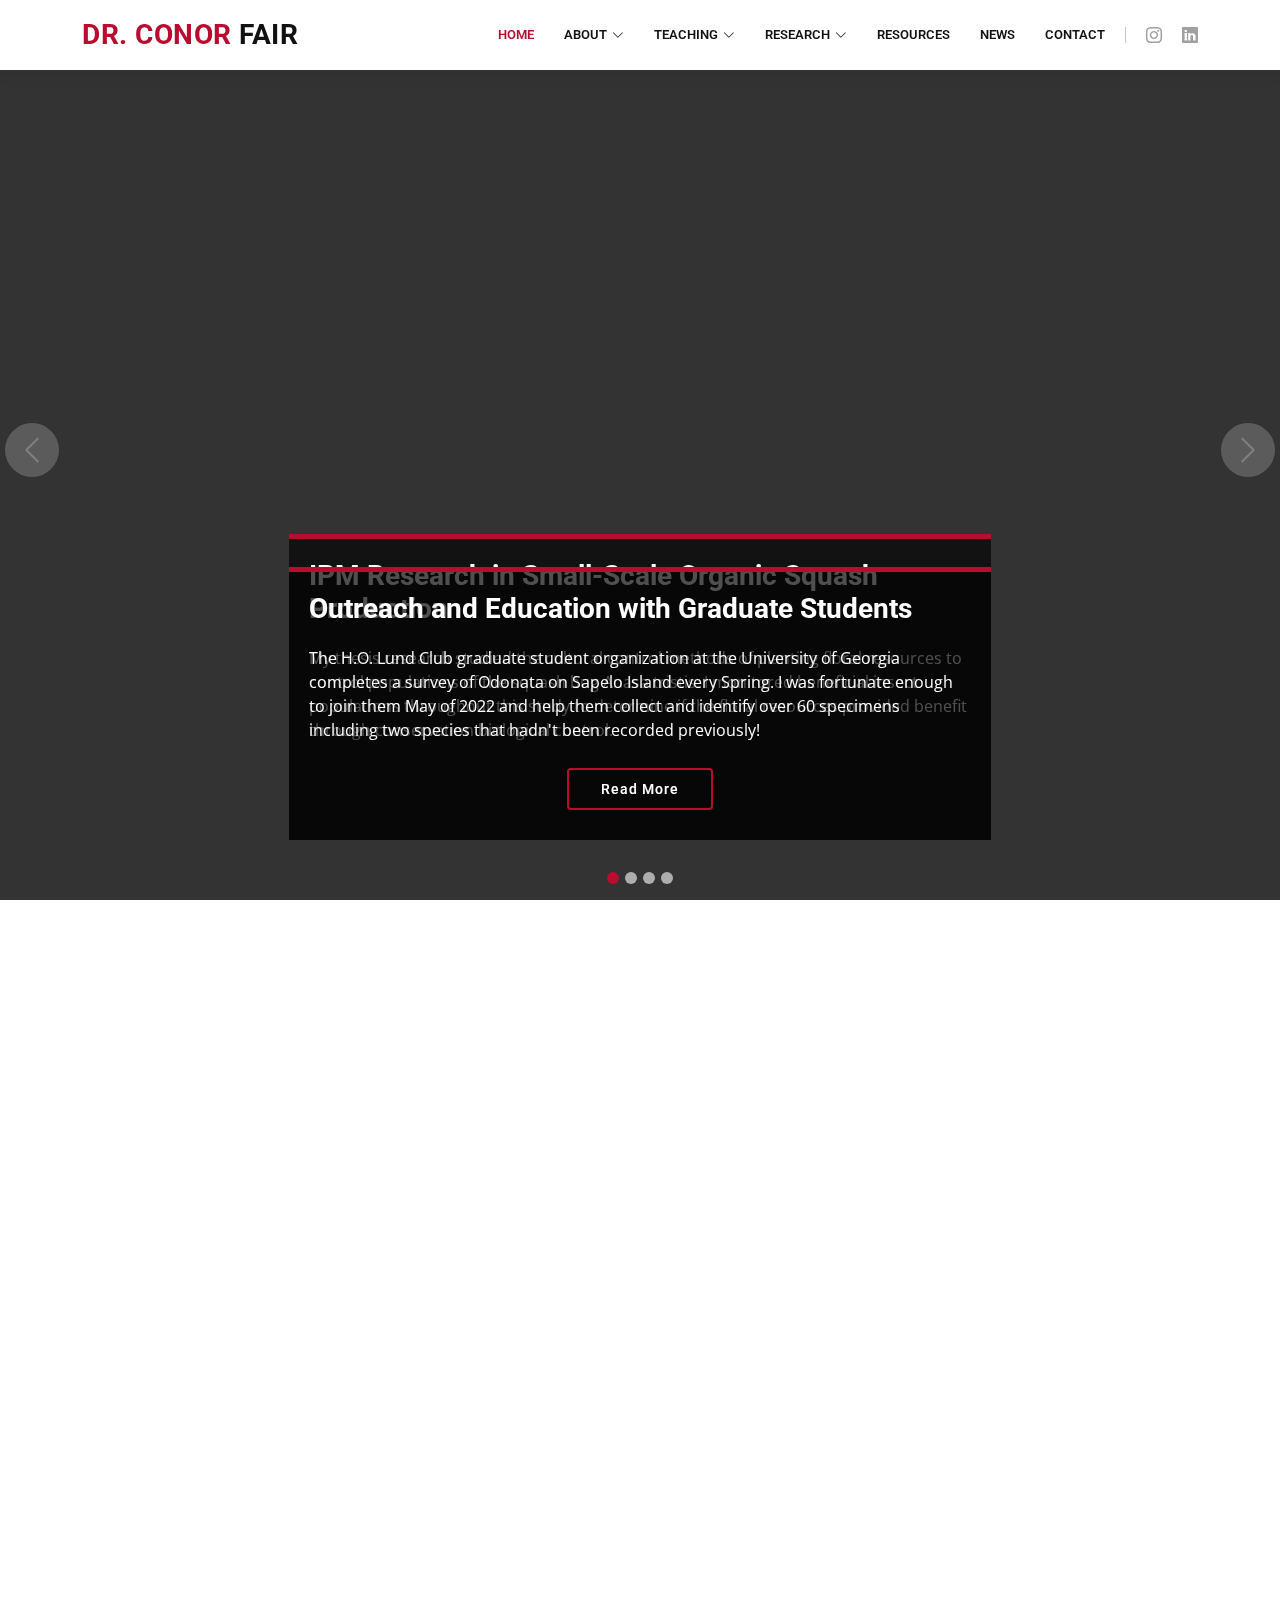
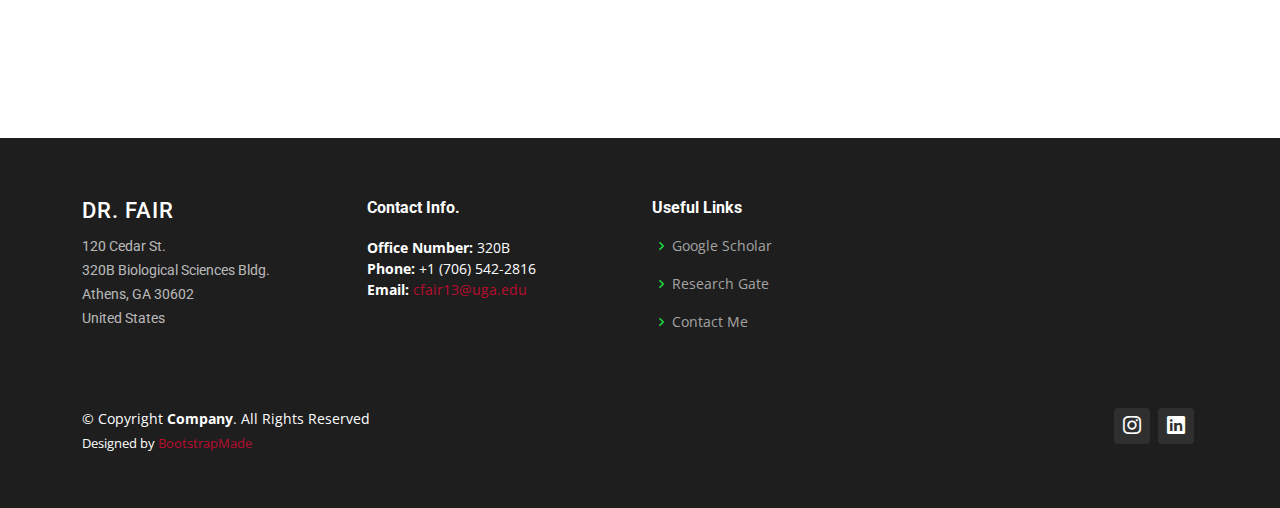
==== index.html @ 0d6fa964 "Updated Hero Slide" ====
<!DOCTYPE html>
<html lang="en">

<head>
  <meta charset="utf-8">
  <meta content="width=device-width, initial-scale=1.0" name="viewport">

  <title>Dr. Fair--Homepage</title>
  <meta content="" name="description">
  <meta content="" name="keywords">

  <!-- Favicons -->
  <link href="assets/img/icon.png" rel="icon">
  <link href="assets/img/icon.png" rel="apple-touch-icon">

  <!-- Google Fonts -->
  <link href="https://fonts.googleapis.com/css?family=Open+Sans:300,300i,400,400i,600,600i,700,700i|Roboto:300,300i,400,400i,500,500i,600,600i,700,700i|Poppins:300,300i,400,400i,500,500i,600,600i,700,700i" rel="stylesheet">

  <!-- Vendor CSS Files -->
  <link href="assets/vendor/animate.css/animate.min.css" rel="stylesheet">
  <link href="assets/vendor/aos/aos.css" rel="stylesheet">
  <link href="assets/vendor/bootstrap/css/bootstrap.min.css" rel="stylesheet">
  <link href="assets/vendor/bootstrap-icons/bootstrap-icons.css" rel="stylesheet">
  <link href="assets/vendor/boxicons/css/boxicons.min.css" rel="stylesheet">
  <link href="assets/vendor/glightbox/css/glightbox.min.css" rel="stylesheet">
  <link href="assets/vendor/remixicon/remixicon.css" rel="stylesheet">
  <link href="assets/vendor/swiper/swiper-bundle.min.css" rel="stylesheet">

  <!-- Template Main CSS File -->
  <link href="assets/css/style.css" rel="stylesheet">

  <!-- =======================================================
  * Template Name: Company - v4.8.0
  * Template URL: https://bootstrapmade.com/company-free-html-bootstrap-template/
  * Author: BootstrapMade.com
  * License: https://bootstrapmade.com/license/
  ======================================================== -->
</head>

<body>

  <!-- ======= Header ======= -->
  <header id="header" class="fixed-top">
    <div class="container d-flex align-items-center">

      <h1 class="logo me-auto"><a href="index.html"><span>Dr. Conor</span> Fair</a></h1>
      <!-- Uncomment below if you prefer to use an image logo -->
      <!-- <a href="index.html" class="logo me-auto me-lg-0"><img src="assets/img/logo.png" alt="" class="img-fluid"></a>-->

      <nav id="navbar" class="navbar order-last order-lg-0">
        <ul>
          <li><a href="index.html" class="active">Home</a></li>

          <li class="dropdown"><a href="#"><span>About</span> <i class="bi bi-chevron-down"></i></a>
            <ul>
              <li><a href="about.html">About Me (Dr. Fair)</a></li>
              <li><a href="team.html">Research Team</a></li>
              </li>
            </ul>
          </li>
          <li class="dropdown"><a href="#"><span>Teaching</span> <i class="bi bi-chevron-down"></i></a>
            <ul>
              <li><a href="ENTO8900.html">Advanced Quantitative Analysis (ENTO 8900)</a></li>
              <li><a href="ENTO2010E.html">Insects in the Environment (ENTO 2010E)</a></li>
            </ul>
          </li>
		<li class="dropdown"><a href="#"><span>Research</span> <i class="bi bi-chevron-down"></i></a>
            <ul>
              <li><a href="researchinterests.html">Research Interests</a></li>
              <li><a href="publications.html">Publications</a></li>
              </li>
            </ul>
          </li>				    
		  <li><a href="resources.html">Resources</a></li>
		  <li><a href="news.html">News</a></li>
          <li><a href="contact.html">Contact</a></li>
        </ul>
        </ul>
        <i class="bi bi-list mobile-nav-toggle"></i>
      </nav><!-- .navbar -->

      <div class="header-social-links d-flex">
        <a href="https://www.instagram.com/dr.conor_fair/" class="instagram"><i class="bu bi-instagram"></i></a>
        <a href="https://www.linkedin.com/in/conor-fair/" class="linkedin"><i class="bu bi-linkedin"></i></i></a>
      </div>

    </div>
  </header><!-- End Header -->

  <!-- ======= Hero Section ======= -->
  <section id="hero">
    <div id="heroCarousel" data-bs-interval="5000" class="carousel slide carousel-fade" data-bs-ride="carousel">

      <div class="carousel-inner" role="listbox">
        <!-- Slide 1 -->
        <div class="carousel-item active" style="background-image: url(assets/img/slide/IMG_03383.JPG);">
          <div class="carousel-container">
            <div class="carousel-content animate__animated animate__fadeInUp">
              <h2>IPM Research in Small-Scale Organic Squash Production</h2>
              <p> My thesis research studied the cultural control methods of planting floral resources to control populations of the squash bug <italic>Anasa tristis<italic>. 
			  I monitored beneficial insect populations throughout this study to determine if the floral resources provided benefit through conservation biological control.</p>
              <div class="text-center"><a href="https://ent.uga.edu/content/dam/caes-subsite/entomology/documents/entomology-newsletter/Summer%202022%20optimized.pdf" class="btn-get-started">Read More</a></div>
            </div>
          </div>
        </div>

        <!-- Slide 2 -->
        <div class="carousel-item" style="background-image: url(assets/img/slide/IMG_0346.JPG);">
          <div class="carousel-container">
            <div class="carousel-content animate__animated animate__fadeInUp">
              <h2>Native Pollinators in Forests </br>Managed by Prescribed Fires</h2>
              <p>The research I completed during my dissertation investigated the effects of the size and distribution of prescribed fires in pine forests on native pollinator communities in the Southeastern United States.</p>
              <div class="text-center"><a href="researchinterests.html" class="btn-get-started">Read More</a></div>
            </div>
          </div>
        </div>

        <!-- Slide 3 -->
        <div class="carousel-item" style="background-image: url(assets/img/slide/Image_002.jpg);">
          <div class="carousel-container">
            <div class="carousel-content animate__animated animate__fadeInUp">
              <h2>Bee Taxonomy and Photography</h2>
              <p>Identifying bees and other insect pollinators is one of my favorite parts of my research. I also enjoy creating high-resolution images of insects so that others can see the magnificent details.
			  I am always intersted in hearing from people interested in this work!</p>
              <div class="text-center"><a href="contact.html" class="btn-get-started">Read More</a></div>
            </div>
          </div>
        </div>
        <!-- Slide 4 -->
        <div class="carousel-item active" style="background-image: url(assets/img/slide/Sapelo.png);">
          <div class="carousel-container">
            <div class="carousel-content animate__animated animate__fadeInUp">
              <h2>Outreach and Education with Graduate Students</h2>
              <p>The H.O. Lund Club graduate student organization at the University of Georgia completes a survey of Odonata on Sapelo Island every Spring. I was fortunate enough to join them May of 2022 and help them collect and identify over 60 specimens including two species that hadn't been recorded previously!</p>
              <div class="text-center"><a href="https://ent.uga.edu/content/dam/caes-subsite/entomology/documents/entomology-newsletter/Summer%202022%20optimized.pdf" class="btn-get-started">Read More</a></div>
            </div>
          </div>
        </div>


      </div>

      <a class="carousel-control-prev" href="#heroCarousel" role="button" data-bs-slide="prev">
        <span class="carousel-control-prev-icon bi bi-chevron-left" aria-hidden="true"></span>
      </a>

      <a class="carousel-control-next" href="#heroCarousel" role="button" data-bs-slide="next">
        <span class="carousel-control-next-icon bi bi-chevron-right" aria-hidden="true"></span>
      </a>

      <ol class="carousel-indicators" id="hero-carousel-indicators"></ol>

    </div>
  </section><!-- End Hero -->

  <main id="main">

    <!-- ======= About Us Section ======= -->
    <section id="about-us" class="about-us">
      <div class="container" data-aos="fade-up">

        <div class="row content">
          <div class="col-lg-6" data-aos="fade-right">
            <h2>Insect Ecologist</h2>
            <h3>Studying basic and applied questions related to management decisions that affect pest insect populations and native pollinator communities</h3>
          </div>
          <div class="col-lg-6 pt-4 pt-lg-0" data-aos="fade-left">
            <p>
              Insect pests comprise one to three percent of known insect species, but they account for extensive economic losses and other related effects on everyday human life. 
			  My research seeks to understand how to use Integrated Pest Management (IPM) strategies to help mitigate these losses and prevent populations of various insects from
			  reaching harmful levels. This research serves the needs of citizens, industry professionals, and other interested parties.
            </p>
            <p>
              Insect pollinators, of which bees are considered to be the most consequential broadly, provide an incredibly important ecosystem service.
			  Pollination by bees and other insects is responsible for approximately 35% of food production in the United States. Given the increasing evidence
			  for the decline of pollinator communities worldwide as caused by agricultural intensification among other factors, we are investigating the 
			  impacts of human distrubances and other land management methods on native pollinator communities.
            </p>
			</p>
			  I am broadly interested in the following:
			</p>
            <ul>
              <li><i class="ri-check-double-line"></i> Measuring the impact of various management decisions on pest insect populations and native pollinator community interactions</li>
              <li><i class="ri-check-double-line"></i> Understanding the drivers of human behavioral psychology that leads to the adoption of behaviors demonstrated to support pollinator conservation</li>
              <li><i class="ri-check-double-line"></i> Developing outreach and educational programs to help educate and enable people to help manage pest insects and protect and support pollinators</li>
            </ul>
            <p class="fst-italic">
              I'm open to new questions and ideas! If you are interested in supporting pollinators, don't hesitate to <a href="contact.html">contact</a> me.
            </p>
          </div>
        </div>

      </div>
    </section><!-- End About Us Section -->

  <!-- ======= Footer ======= -->
  <footer id="footer">

    <div class="footer-top">
      <div class="container">
        <div class="row">

          <div class="col-lg-3 col-md-6 footer-contact">
            <h3>Dr. Fair</h3>
            <p>
              120 Cedar St. <br>
			  320B Biological Sciences Bldg. <br>
              Athens, GA 30602<br>
              United States <br><br>
            </p>
          </div>

          <div class="col-lg-3 col-md-6 footer-links">
            <h4>Contact Info.</h4>
            <p>
              <strong>Office Number:</strong> 320B<br>
              <strong>Phone:</strong> +1 (706) 542-2816<br>
              <strong>Email:</strong> </i> <a href="mailto:cfair13@uga.edu">cfair13@uga.edu</a><br>
            </p>
          </div>

          <div class="col-lg-2 col-md-6 footer-links">
            <h4>Useful Links</h4>
            <ul>
              <li><i class="bx bx-chevron-right"></i> <a href="https://scholar.google.com/citations?user=XSbP8mAAAAAJ&hl=en/">Google Scholar</a></li>
              <li><i class="bx bx-chevron-right"></i> <a href="https://www.researchgate.net/profile/Conor-Fair">Research Gate</a></li>
              <li><i class="bx bx-chevron-right"></i> <a href="contact.html">Contact Me</a></li>
            </ul>
          </div>
        </div>
      </div>
    <div class="container d-md-flex py-4">
      <div class="me-md-auto text-center text-md-start">
        <div class="copyright">
          &copy; Copyright <strong><span>Company</span></strong>. All Rights Reserved
        </div>
        <div class="credits">
          <!-- All the links in the footer should remain intact. -->
          <!-- You can delete the links only if you purchased the pro version. -->
          <!-- Licensing information: https://bootstrapmade.com/license/ -->
          <!-- Purchase the pro version with working PHP/AJAX contact form: https://bootstrapmade.com/company-free-html-bootstrap-template/ -->
          Designed by <a href="https://bootstrapmade.com/">BootstrapMade</a>
        </div>
      </div>
      <div class="social-links text-center text-md-right pt-3 pt-md-0">
        <a href="https://www.instagram.com/dr.conor_fair/" class="instagram"><i class="bu bi-instagram"></i></a>
        <a href="https://www.linkedin.com/in/conor-fair/" class="linkedin"><i class="bu bi-linkedin"></i></i></a>
      </div>
    </div>
  </footer><!-- End Footer -->

  <a href="#" class="back-to-top d-flex align-items-center justify-content-center"><i class="bi bi-arrow-up-short"></i></a>

  <!-- Vendor JS Files -->
  <script src="assets/vendor/aos/aos.js"></script>
  <script src="assets/vendor/bootstrap/js/bootstrap.bundle.min.js"></script>
  <script src="assets/vendor/glightbox/js/glightbox.min.js"></script>
  <script src="assets/vendor/isotope-layout/isotope.pkgd.min.js"></script>
  <script src="assets/vendor/swiper/swiper-bundle.min.js"></script>
  <script src="assets/vendor/waypoints/noframework.waypoints.js"></script>
  <script src="assets/vendor/php-email-form/validate.js"></script>

  <!-- Template Main JS File -->
  <script src="assets/js/main.js"></script>

</body>

</html>
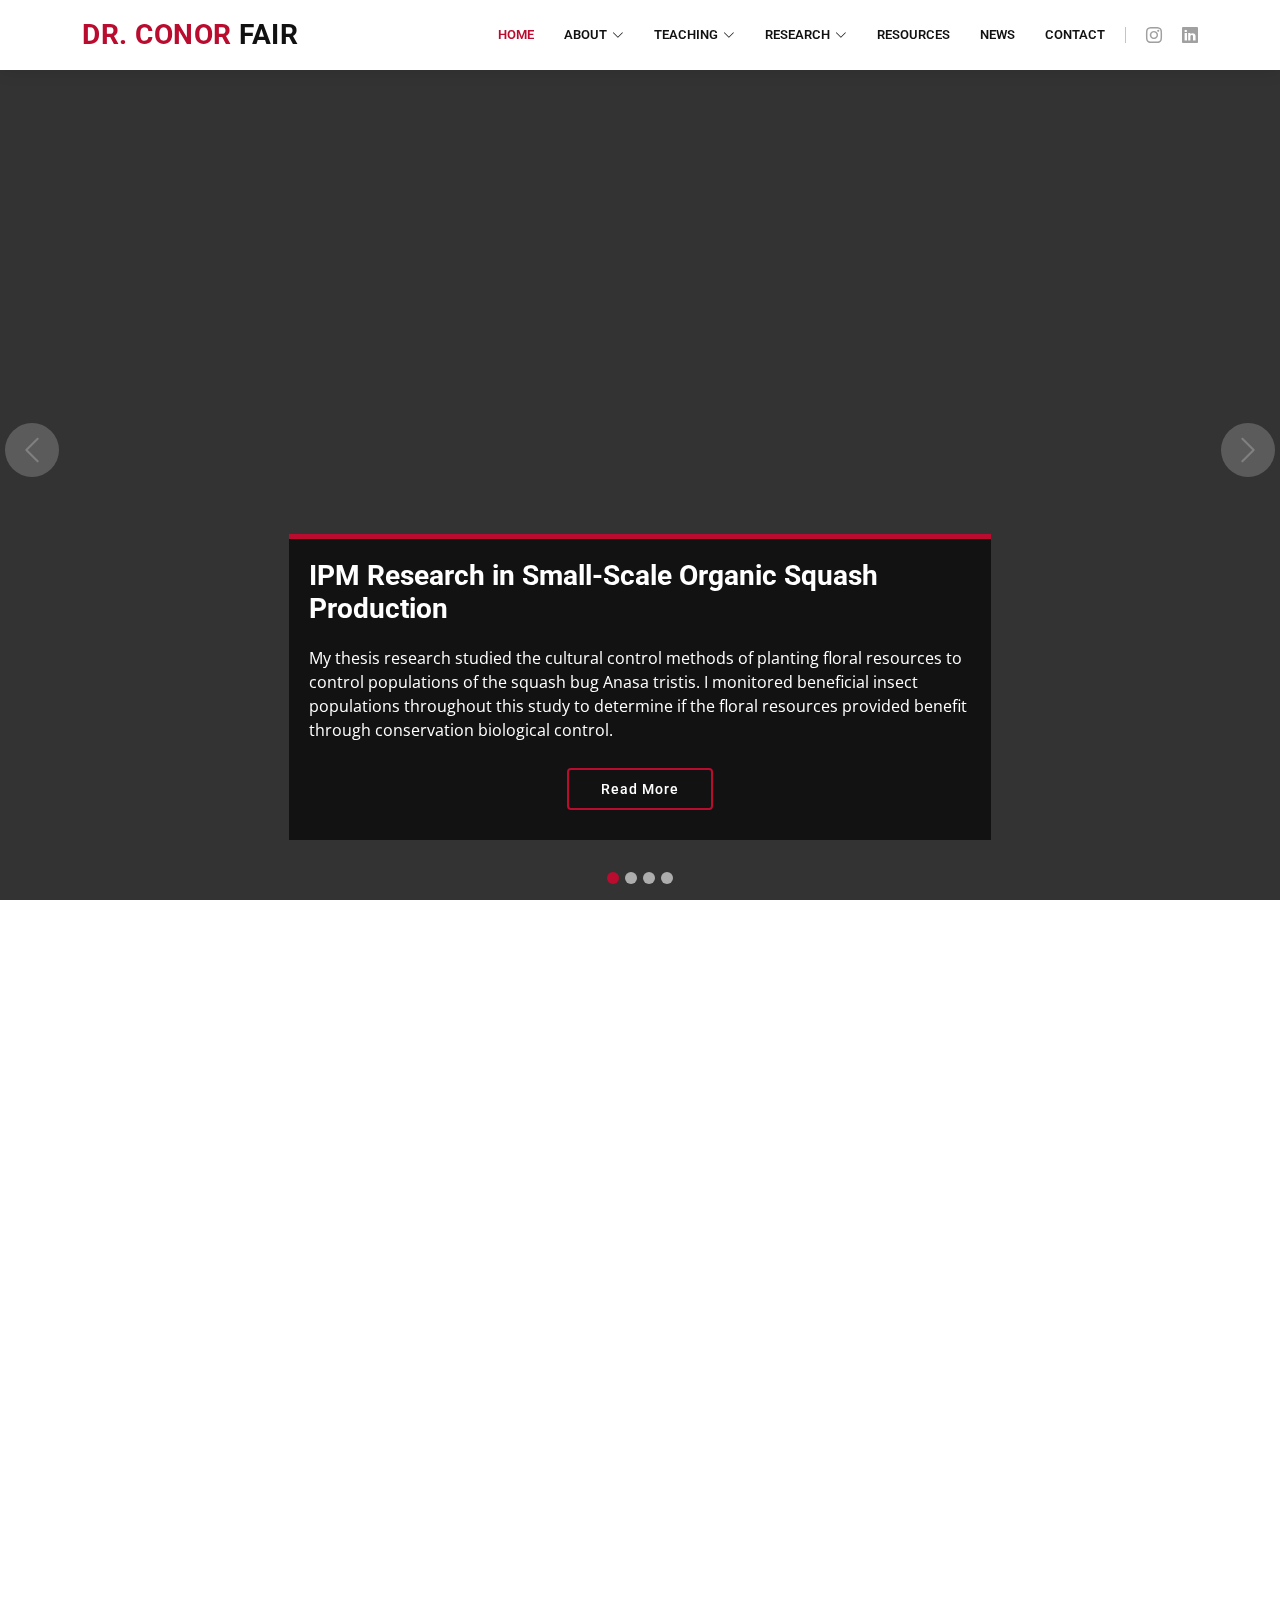
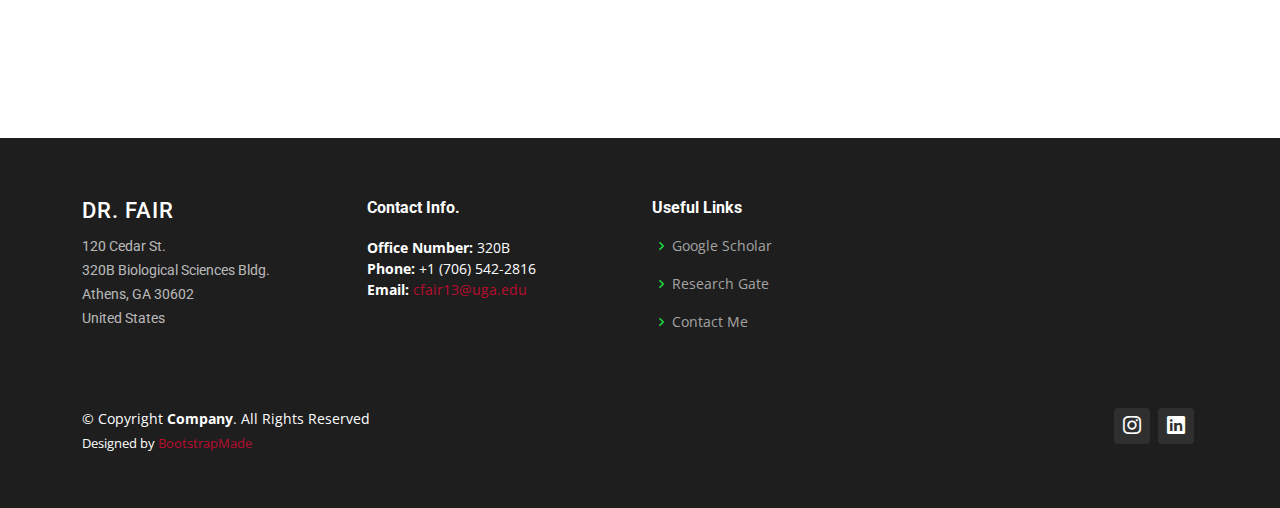
==== commit 2f356faf: "Updates to Website" ====
--- a/index.html
+++ b/index.html
@@ -93,13 +93,13 @@
 
       <div class="carousel-inner" role="listbox">
         <!-- Slide 1 -->
-        <div class="carousel-item active" style="background-image: url(assets/img/slide/IMG_03383.JPG);">
+        <div class="carousel-item active" style="background-image: url(assets/img/slide/Squash.JPG);">
           <div class="carousel-container">
             <div class="carousel-content animate__animated animate__fadeInUp">
               <h2>IPM Research in Small-Scale Organic Squash Production</h2>
               <p> My thesis research studied the cultural control methods of planting floral resources to control populations of the squash bug <italic>Anasa tristis<italic>. 
 			  I monitored beneficial insect populations throughout this study to determine if the floral resources provided benefit through conservation biological control.</p>
-              <div class="text-center"><a href="https://ent.uga.edu/content/dam/caes-subsite/entomology/documents/entomology-newsletter/Summer%202022%20optimized.pdf" class="btn-get-started">Read More</a></div>
+              <div class="text-center"><a href="researchinterests.html" class="btn-get-started">Read More</a></div>
             </div>
           </div>
         </div>
@@ -108,7 +108,7 @@
         <div class="carousel-item" style="background-image: url(assets/img/slide/IMG_0346.JPG);">
           <div class="carousel-container">
             <div class="carousel-content animate__animated animate__fadeInUp">
-              <h2>Native Pollinators in Forests </br>Managed by Prescribed Fires</h2>
+              <h2>Native Pollinators in Forests Managed by Prescribed Fires</h2>
               <p>The research I completed during my dissertation investigated the effects of the size and distribution of prescribed fires in pine forests on native pollinator communities in the Southeastern United States.</p>
               <div class="text-center"><a href="researchinterests.html" class="btn-get-started">Read More</a></div>
             </div>
@@ -127,7 +127,7 @@
           </div>
         </div>
         <!-- Slide 4 -->
-        <div class="carousel-item active" style="background-image: url(assets/img/slide/Sapelo.png);">
+        <div class="carousel-item" style="background-image: url(assets/img/slide/Sapelo.png);">
           <div class="carousel-container">
             <div class="carousel-content animate__animated animate__fadeInUp">
               <h2>Outreach and Education with Graduate Students</h2>
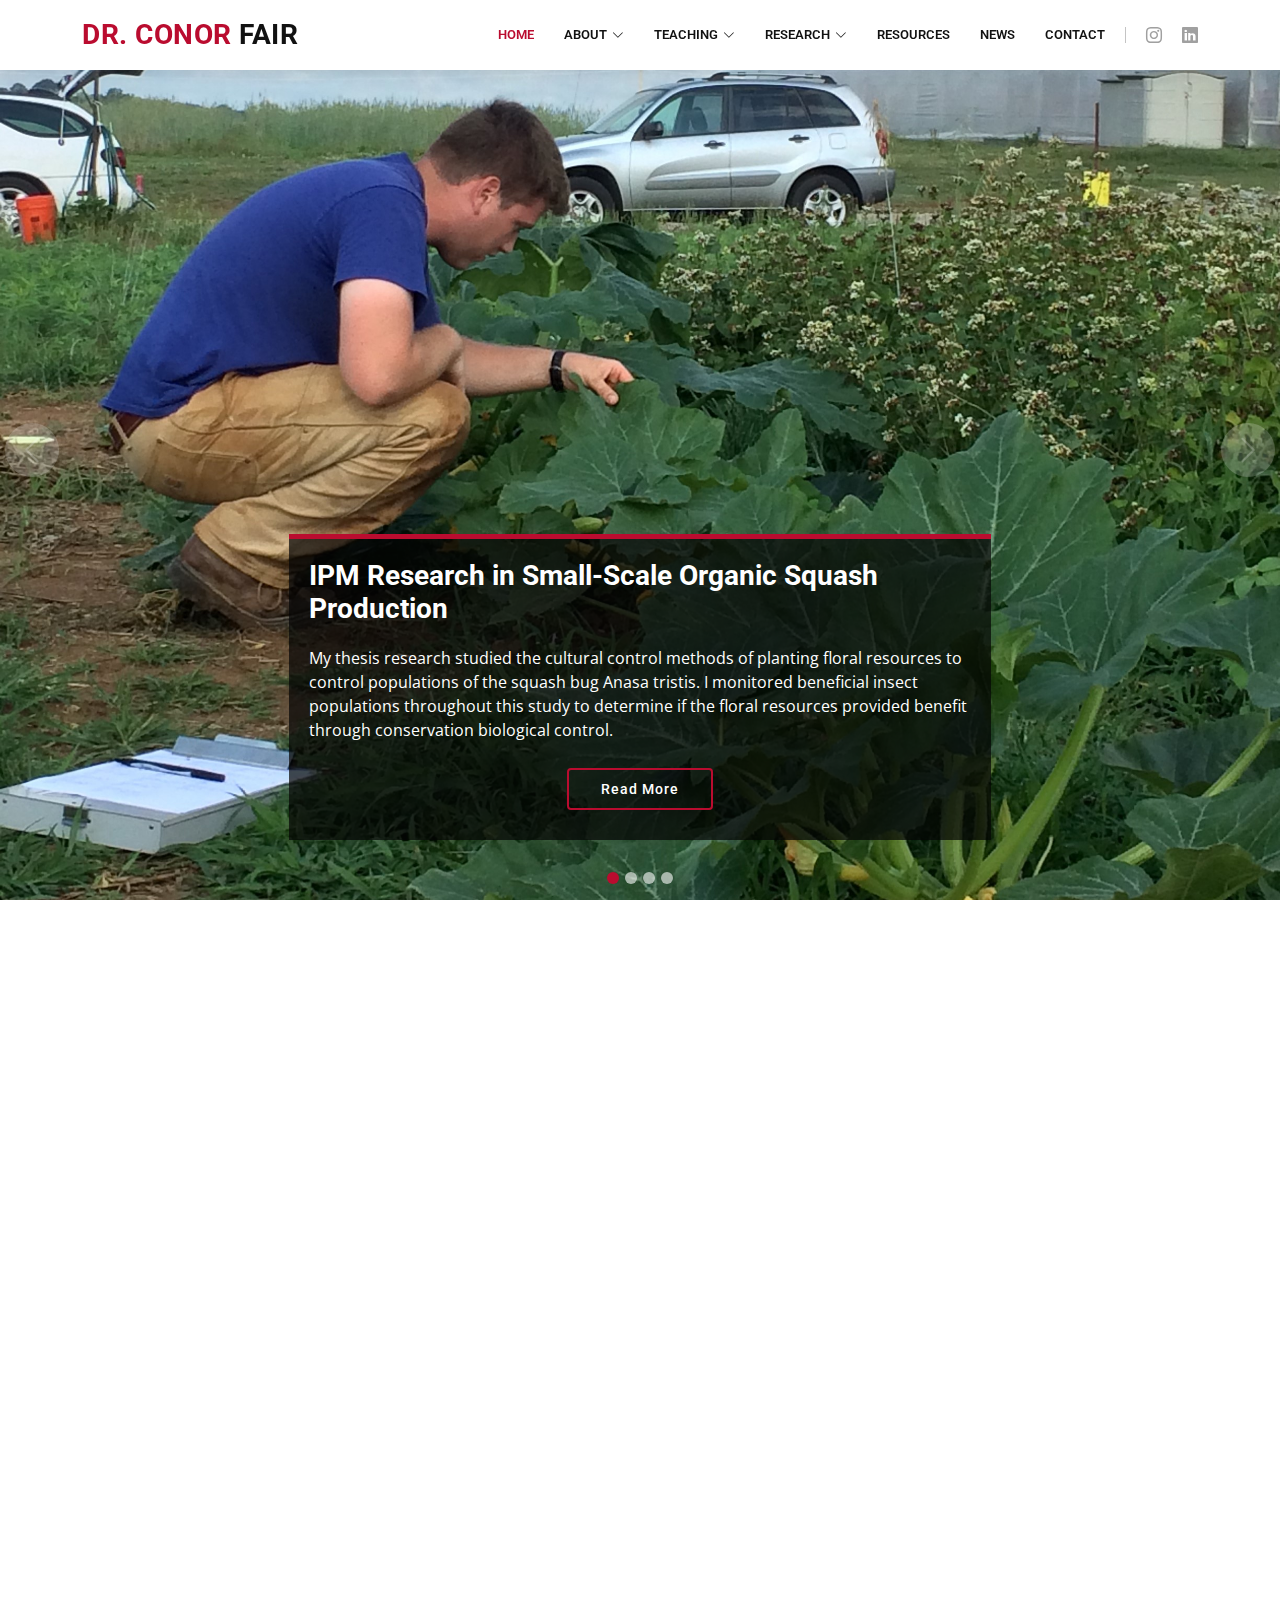
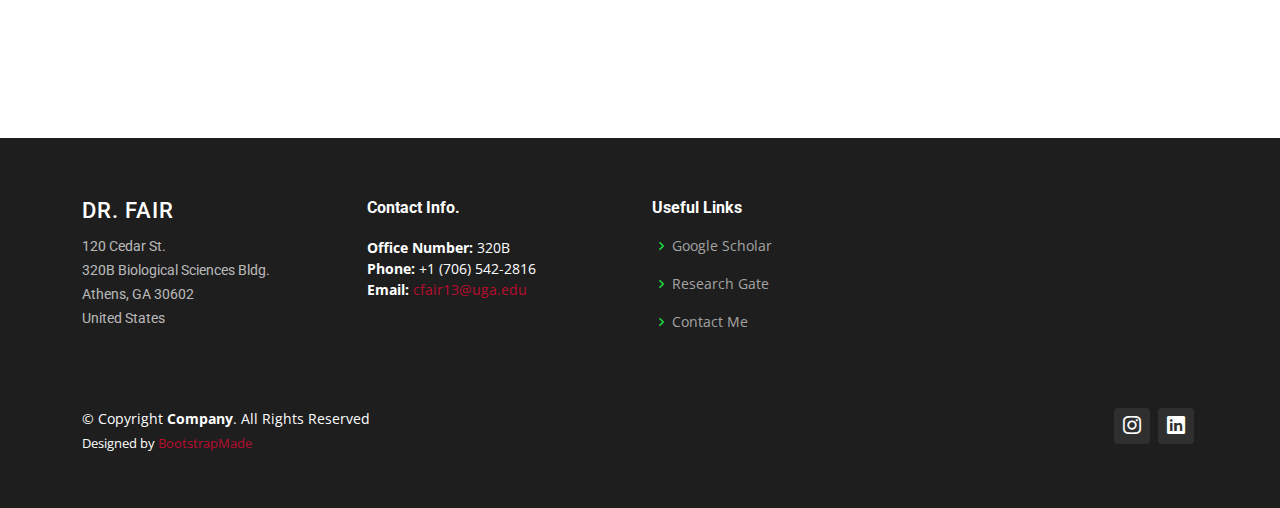
==== commit 9bcfc6bf: "Website Updates" ====
--- a/index.html
+++ b/index.html
@@ -93,7 +93,7 @@
 
       <div class="carousel-inner" role="listbox">
         <!-- Slide 1 -->
-        <div class="carousel-item active" style="background-image: url(assets/img/slide/Squash.JPG);">
+        <div class="carousel-item active" style="background-image: url(assets/img/slide/Squash.jpg);">
           <div class="carousel-container">
             <div class="carousel-content animate__animated animate__fadeInUp">
               <h2>IPM Research in Small-Scale Organic Squash Production</h2>
@@ -105,7 +105,7 @@
         </div>
 
         <!-- Slide 2 -->
-        <div class="carousel-item" style="background-image: url(assets/img/slide/IMG_0346.JPG);">
+        <div class="carousel-item" style="background-image: url(assets/img/slide/IMG_0346.jpg);">
           <div class="carousel-container">
             <div class="carousel-content animate__animated animate__fadeInUp">
               <h2>Native Pollinators in Forests Managed by Prescribed Fires</h2>
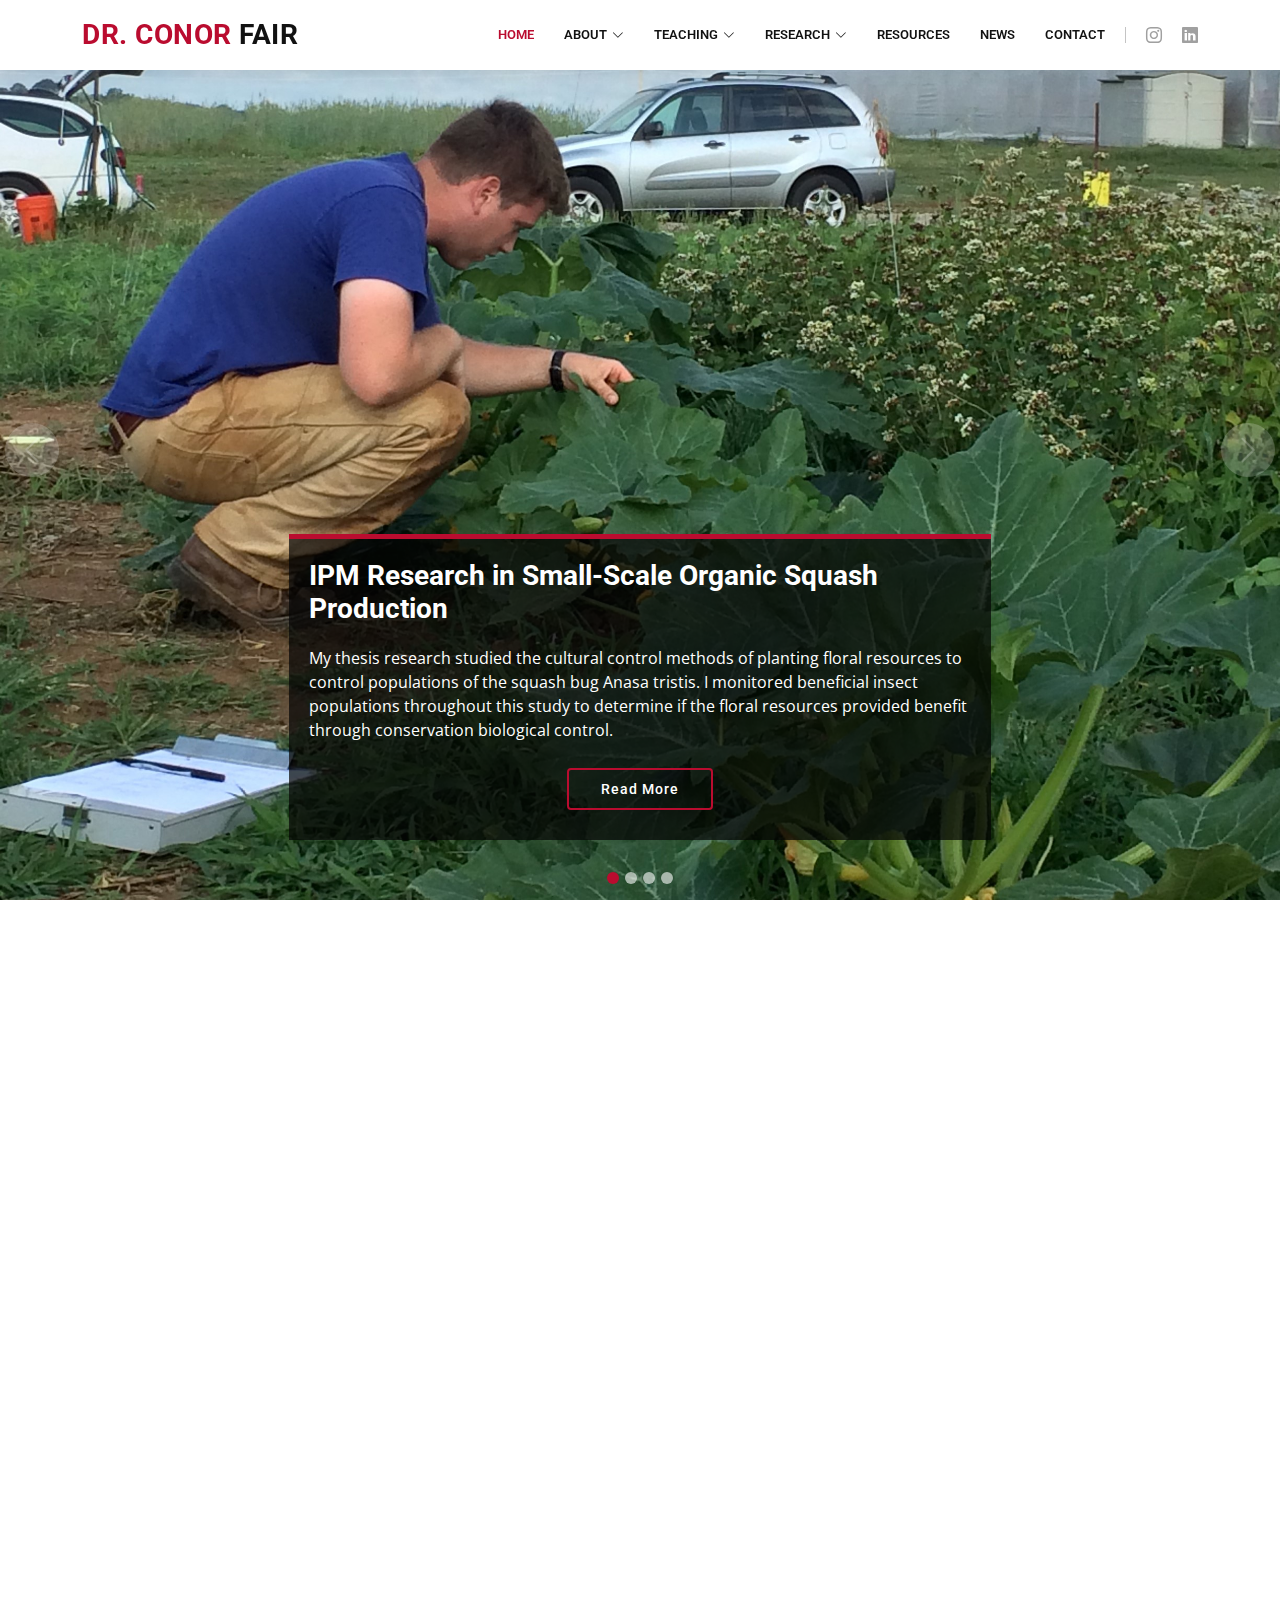
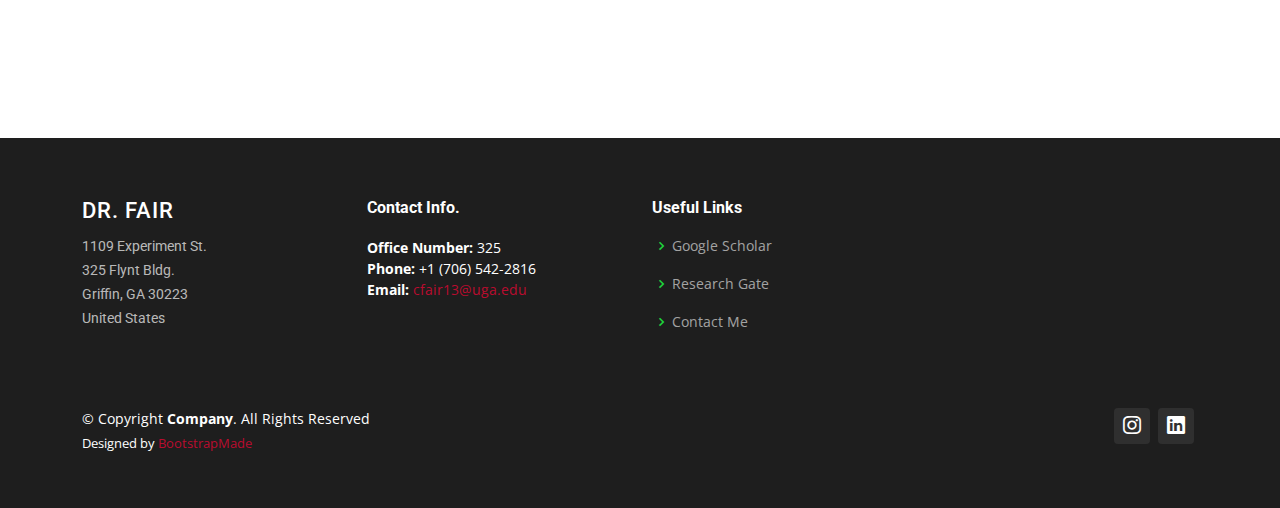
==== commit a1f7cbfd: "Update" ====
--- a/index.html
+++ b/index.html
@@ -54,9 +54,7 @@
           <li class="dropdown"><a href="#"><span>About</span> <i class="bi bi-chevron-down"></i></a>
             <ul>
               <li><a href="about.html">About Me (Dr. Fair)</a></li>
-              <li><a href="team.html">Research Team</a></li>
-              </li>
-            </ul>
+             </ul>
           </li>
           <li class="dropdown"><a href="#"><span>Teaching</span> <i class="bi bi-chevron-down"></i></a>
             <ul>
@@ -105,7 +103,7 @@
         </div>
 
         <!-- Slide 2 -->
-        <div class="carousel-item" style="background-image: url(assets/img/slide/IMG_0346.jpg);">
+        <div class="carousel-item" style="background-image: url(assets/img/slide/IMG_0346.JPG);">
           <div class="carousel-container">
             <div class="carousel-content animate__animated animate__fadeInUp">
               <h2>Native Pollinators in Forests Managed by Prescribed Fires</h2>
@@ -203,9 +201,9 @@
           <div class="col-lg-3 col-md-6 footer-contact">
             <h3>Dr. Fair</h3>
             <p>
-              120 Cedar St. <br>
-			  320B Biological Sciences Bldg. <br>
-              Athens, GA 30602<br>
+              1109 Experiment St. <br>
+			        325 Flynt Bldg. <br>
+              Griffin, GA 30223<br>
               United States <br><br>
             </p>
           </div>
@@ -213,7 +211,7 @@
           <div class="col-lg-3 col-md-6 footer-links">
             <h4>Contact Info.</h4>
             <p>
-              <strong>Office Number:</strong> 320B<br>
+              <strong>Office Number:</strong> 325<br>
               <strong>Phone:</strong> +1 (706) 542-2816<br>
               <strong>Email:</strong> </i> <a href="mailto:cfair13@uga.edu">cfair13@uga.edu</a><br>
             </p>
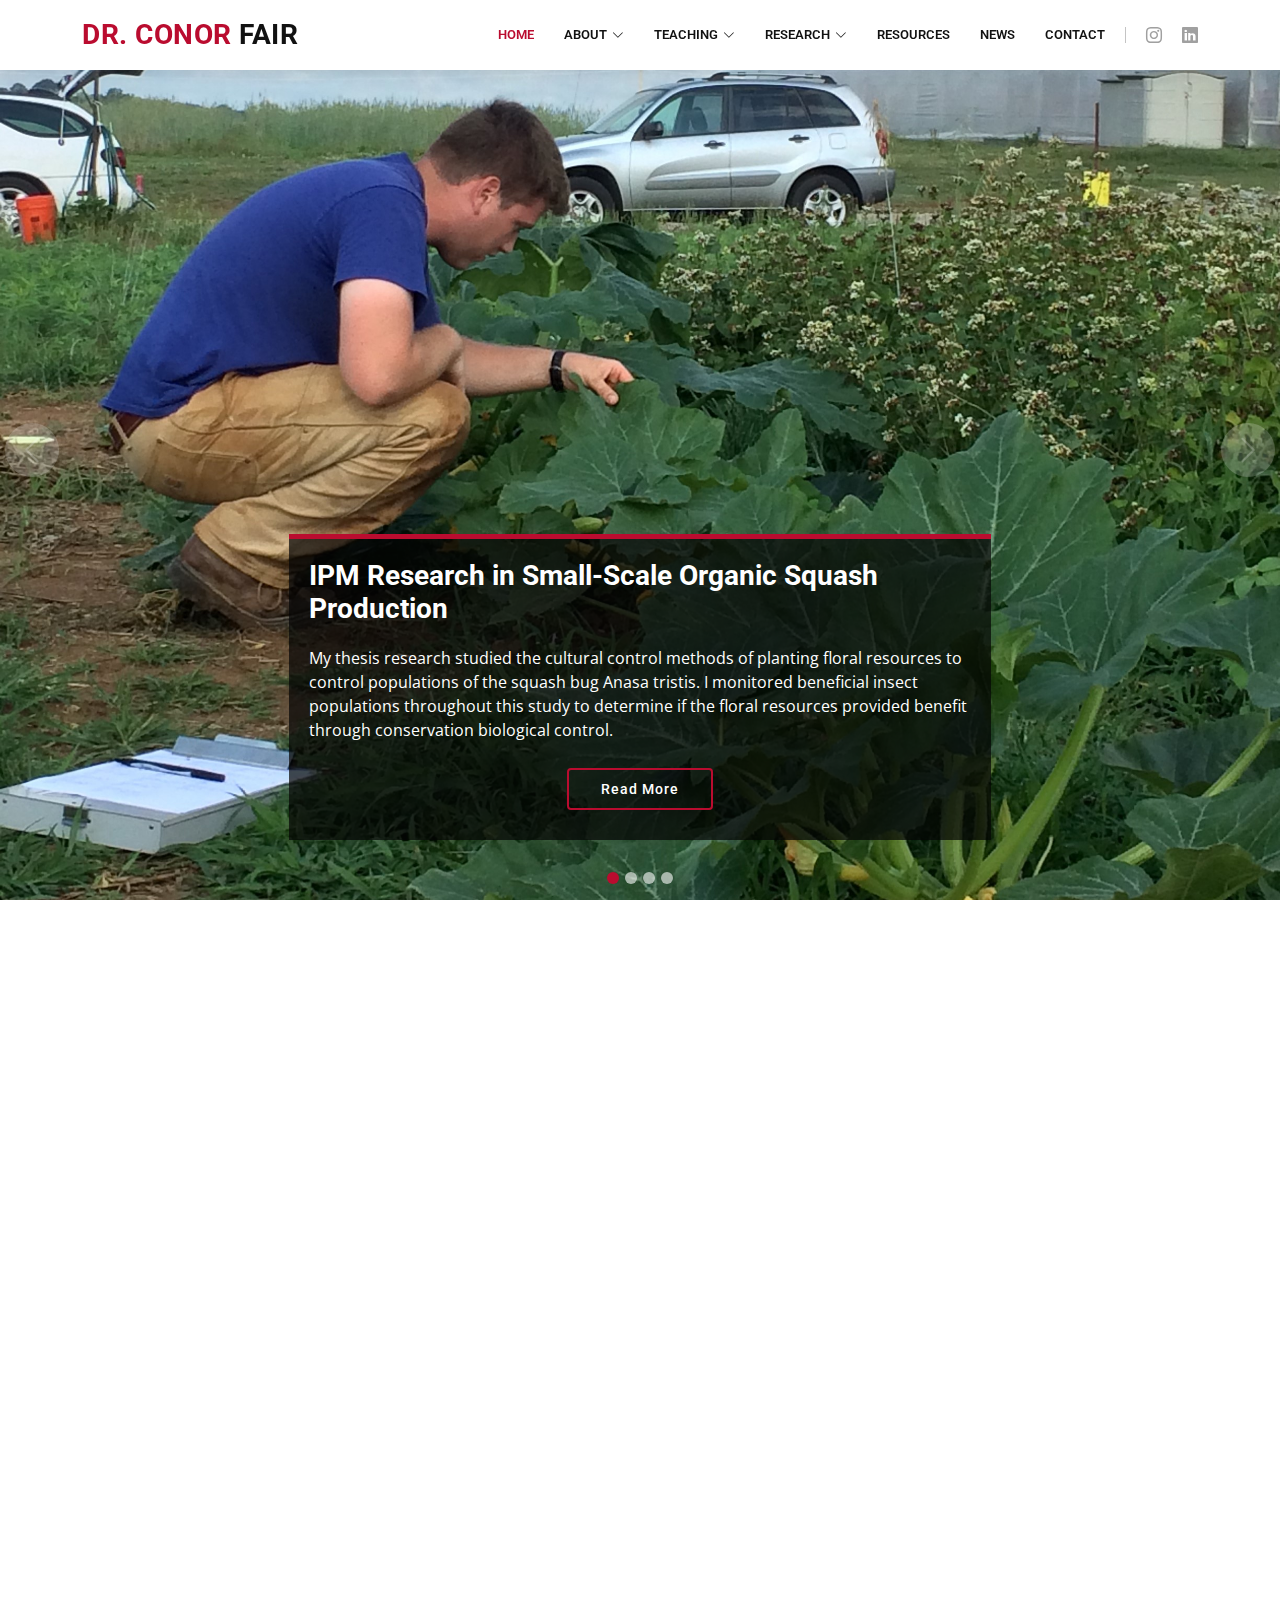
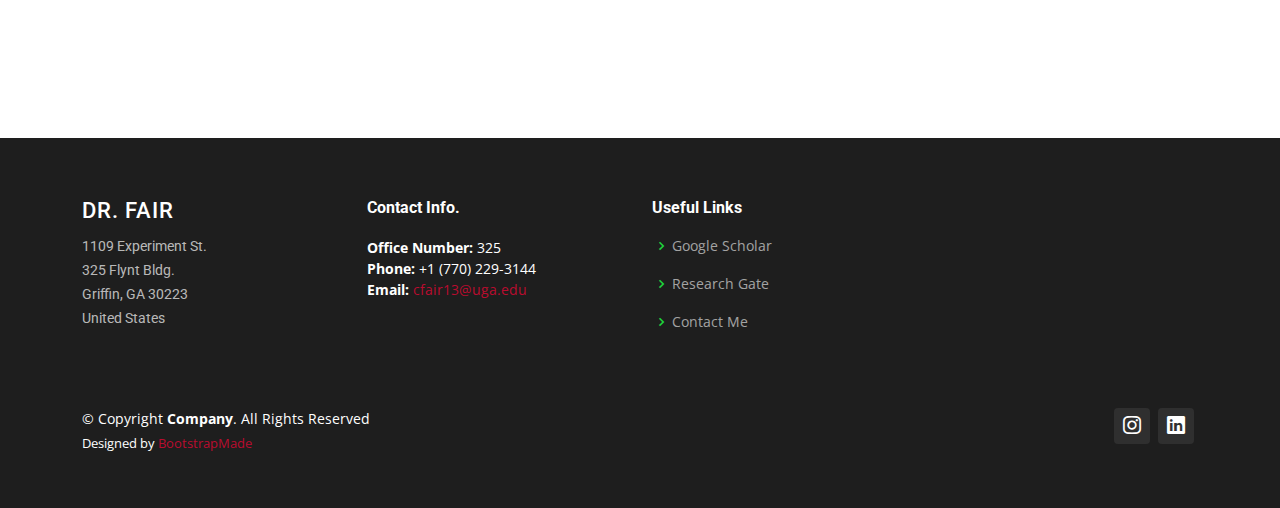
==== commit 0178752d: "Update Office Phone Number" ====
--- a/index.html
+++ b/index.html
@@ -212,7 +212,7 @@
             <h4>Contact Info.</h4>
             <p>
               <strong>Office Number:</strong> 325<br>
-              <strong>Phone:</strong> +1 (706) 542-2816<br>
+              <strong>Phone:</strong> +1 (770) 229-3144<br>
               <strong>Email:</strong> </i> <a href="mailto:cfair13@uga.edu">cfair13@uga.edu</a><br>
             </p>
           </div>
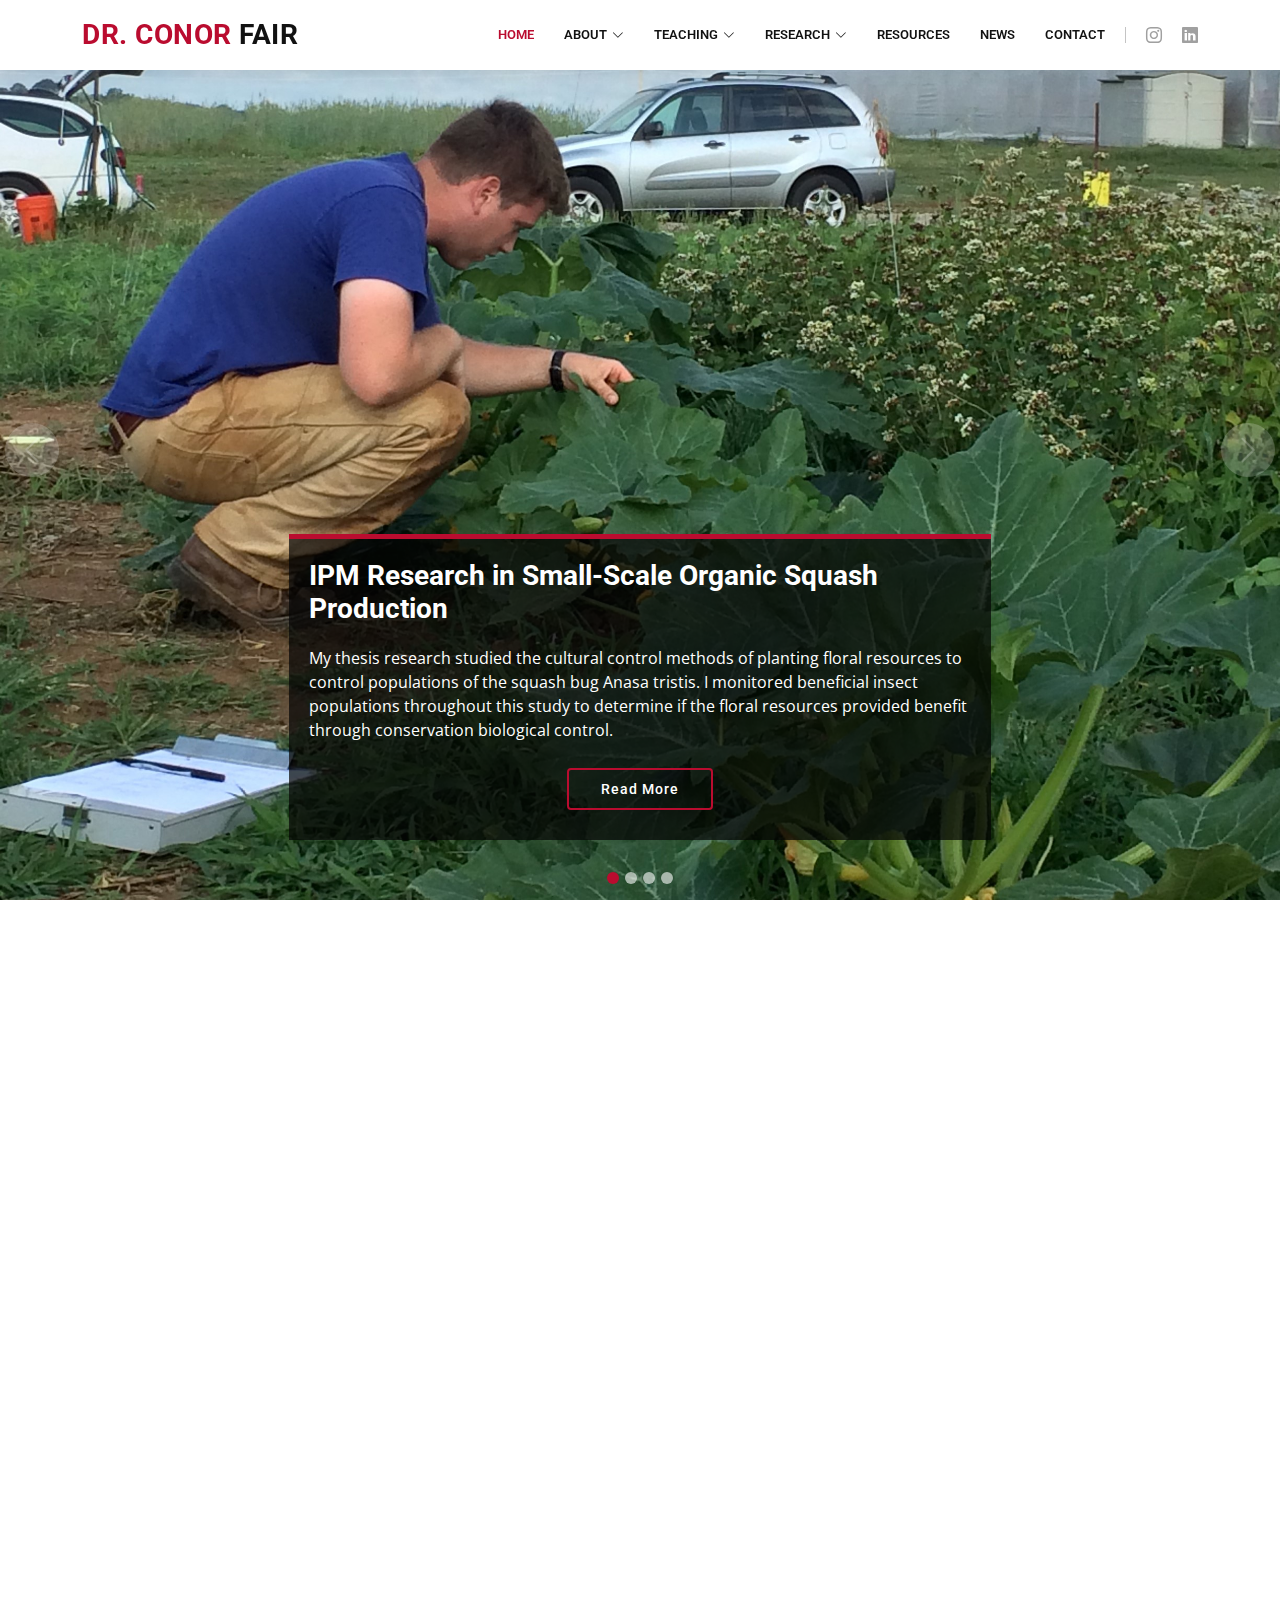
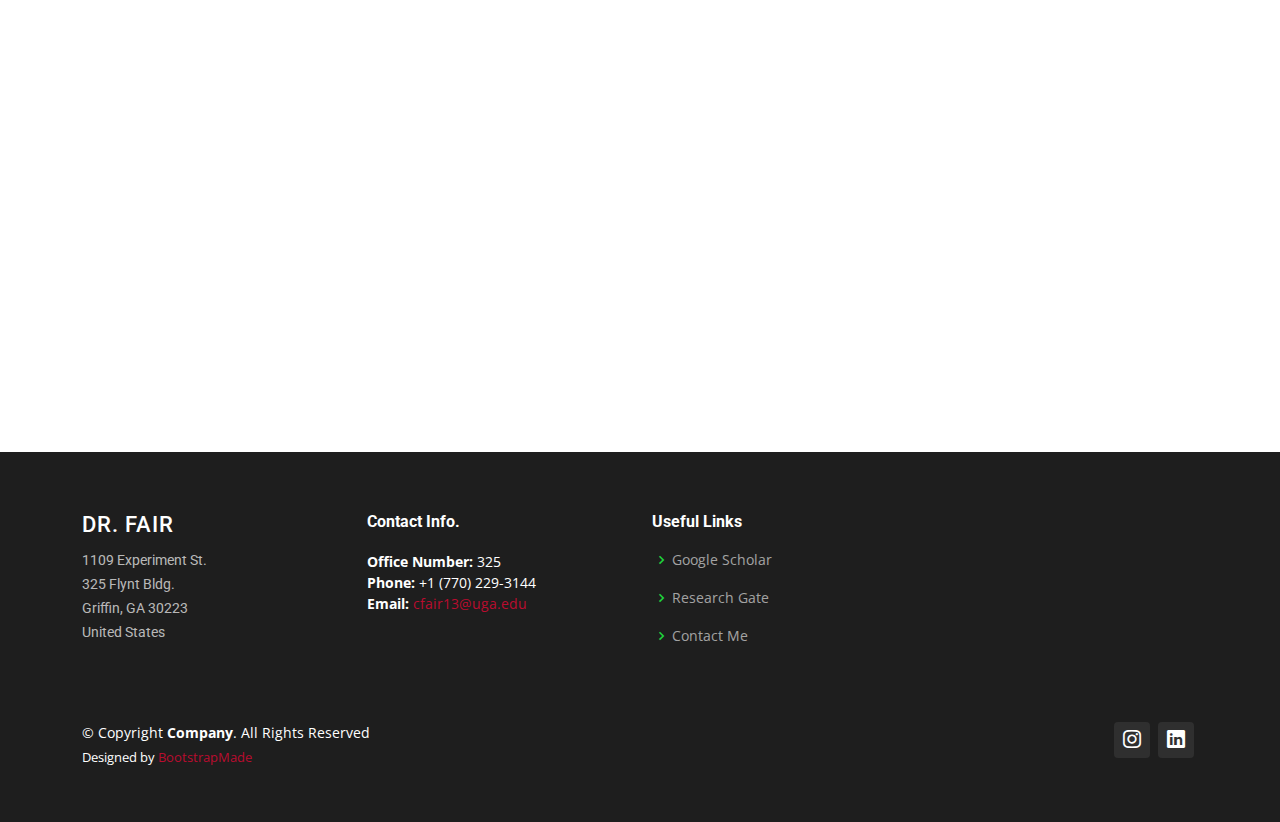
==== commit 72909a72: "Updates to Website" ====
--- a/index.html
+++ b/index.html
@@ -159,7 +159,7 @@
 
         <div class="row content">
           <div class="col-lg-6" data-aos="fade-right">
-            <h2>Insect Ecologist</h2>
+            <h2>Insect Ecologist and Applied Statistician</h2>
             <h3>Studying basic and applied questions related to management decisions that affect pest insect populations and native pollinator communities</h3>
           </div>
           <div class="col-lg-6 pt-4 pt-lg-0" data-aos="fade-left">
@@ -174,6 +174,11 @@
 			  for the decline of pollinator communities worldwide as caused by agricultural intensification among other factors, we are investigating the 
 			  impacts of human distrubances and other land management methods on native pollinator communities.
             </p>
+            <p>
+              My current role involves consulting faculty and students on the experimental design and statistical analyses of their research. I have experience working with mixed modeling
+              and multivariate analyses with community ecology data. I primarily work in R/RStudio, but I have experience using SAS/JMP to complete statistical analyses and data visualizations. 
+              While most of my experience has been insect related data, I have been working with other agricultural and environmental science fields.
+            </p>
 			</p>
 			  I am broadly interested in the following:
 			</p>
@@ -181,6 +186,7 @@
               <li><i class="ri-check-double-line"></i> Measuring the impact of various management decisions on pest insect populations and native pollinator community interactions</li>
               <li><i class="ri-check-double-line"></i> Understanding the drivers of human behavioral psychology that leads to the adoption of behaviors demonstrated to support pollinator conservation</li>
               <li><i class="ri-check-double-line"></i> Developing outreach and educational programs to help educate and enable people to help manage pest insects and protect and support pollinators</li>
+              <li><i class="ri-check-double-line"></i> Helping others approach their research with optimal experimental designs and appropriate statistical analyses that produce meaningful results and accessable interpreations for the general public</li>
             </ul>
             <p class="fst-italic">
               I'm open to new questions and ideas! If you are interested in supporting pollinators, don't hesitate to <a href="contact.html">contact</a> me.
